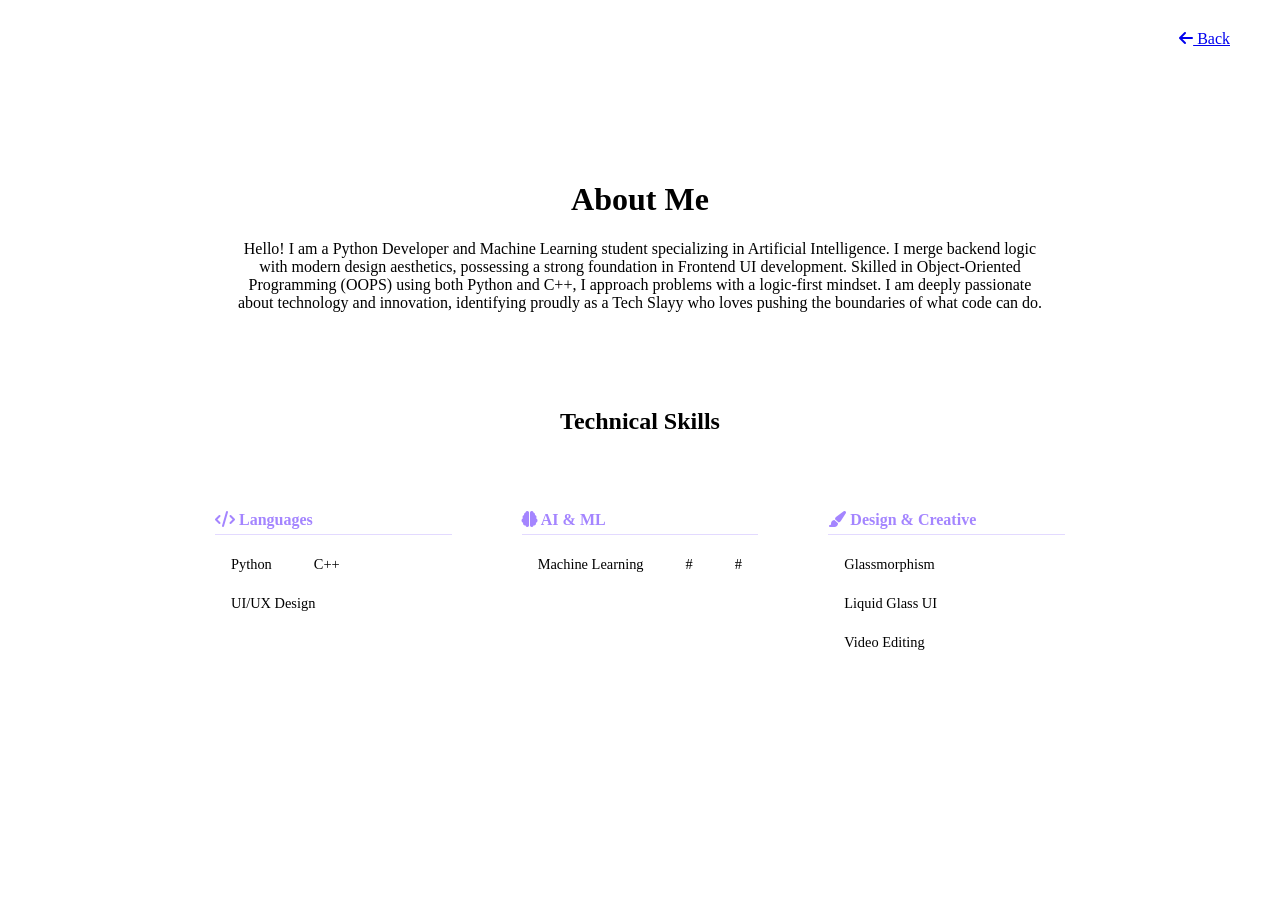
==== about.html @ d916691d "Add files via upload" ====
<!DOCTYPE html>
<html lang="en">
<head>
    <meta charset="UTF-8">
    <meta name="viewport" content="width=device-width, initial-scale=1.0">
    <title>About Me | Vaid Tamrakar</title>
    <link rel="stylesheet" href="try.css">
    <link rel="stylesheet" href="https://cdnjs.cloudflare.com/ajax/libs/font-awesome/6.0.0/css/all.min.css">
    <style>
        .back-nav {
            position: fixed;
            top: 30px;
            right: 50px;
            z-index: 1000;
        }

        .about-container {
            max-width: 900px;
            margin: 100px auto;
            padding: 20px;
            text-align: center;
        }

        .profile-info {
            padding: 40px;
            margin-bottom: 40px;
        }

        .skills-section {
            display: grid;
            grid-template-columns: repeat(auto-fit, minmax(250px, 1fr));
            gap: 20px;
            margin-top: 30px;
        }

        .skill-category {
            padding: 25px;
            text-align: left;
        }

        .skill-category h4 {
            color: #a485ff;
            margin-bottom: 15px;
            border-bottom: 1px solid rgba(164, 133, 255, 0.3);
            padding-bottom: 5px;
        }

        .skill-list {
            list-style: none;
            display: flex;
            flex-wrap: wrap;
            gap: 10px;
        }

        .skill-item {
            background: rgba(255, 255, 255, 0.1);
            padding: 5px 15px;
            border-radius: 20px;
            font-size: 0.9rem;
            border: 1px solid rgba(255, 255, 255, 0.1);
        }
    </style>
</head>
<body>

    <div class="back-nav">
        <a href="try.html" class="glass-btn"><i class="fas fa-arrow-left"></i> Back</a>
    </div>

    <div class="about-container">
        <div class="profile-info glass-card">
            <h1 class="headline"><span class="glass-text">About Me</span></h1>
            <p class="about-text">
                Hello! I am a <span class="highlight">Python Developer</span> and <span class="highlight">Machine Learning student</span> specializing in Artificial Intelligence. I merge backend logic with modern design aesthetics, possessing a strong foundation in <span class="highlight">Frontend UI development.</span>
                Skilled in Object-Oriented Programming (OOPS) using both Python and C++, I approach problems with a logic-first mindset. I am deeply passionate about technology and innovation, identifying proudly as a <span class="highlight">Tech Slayy</span> who loves pushing the boundaries of what code can do.
            </p>
        </div>

        <h2 class="section-title">Technical Skills</h2>
        <div class="skills-section">
            
            <div class="skill-category glass-card">
                <h4><i class="fas fa-code"></i> Languages</h4>
                <div class="skill-list">
                    <span class="skill-item">Python</span>
                    <span class="skill-item">C++</span>
                    <span class="skill-item">UI/UX Design</span>
                </div>
            </div>

            <div class="skill-category glass-card">
                <h4><i class="fas fa-brain"></i> AI & ML</h4>
                <div class="skill-list">
                    <span class="skill-item">Machine Learning</span>
                    <span class="skill-item">#</span>
                    <span class="skill-item">#</span>
                </div>
            </div>

            <div class="skill-category glass-card">
                <h4><i class="fas fa-paint-brush"></i> Design & Creative</h4>
                <div class="skill-list">
                    <span class="skill-item">Glassmorphism</span>
                    <span class="skill-item">Liquid Glass UI</span>
                    <span class="skill-item">Video Editing</span>
                </div>
            </div>

        </div>
    </div>

    <script src="try.js"></script>
</body>
</html>
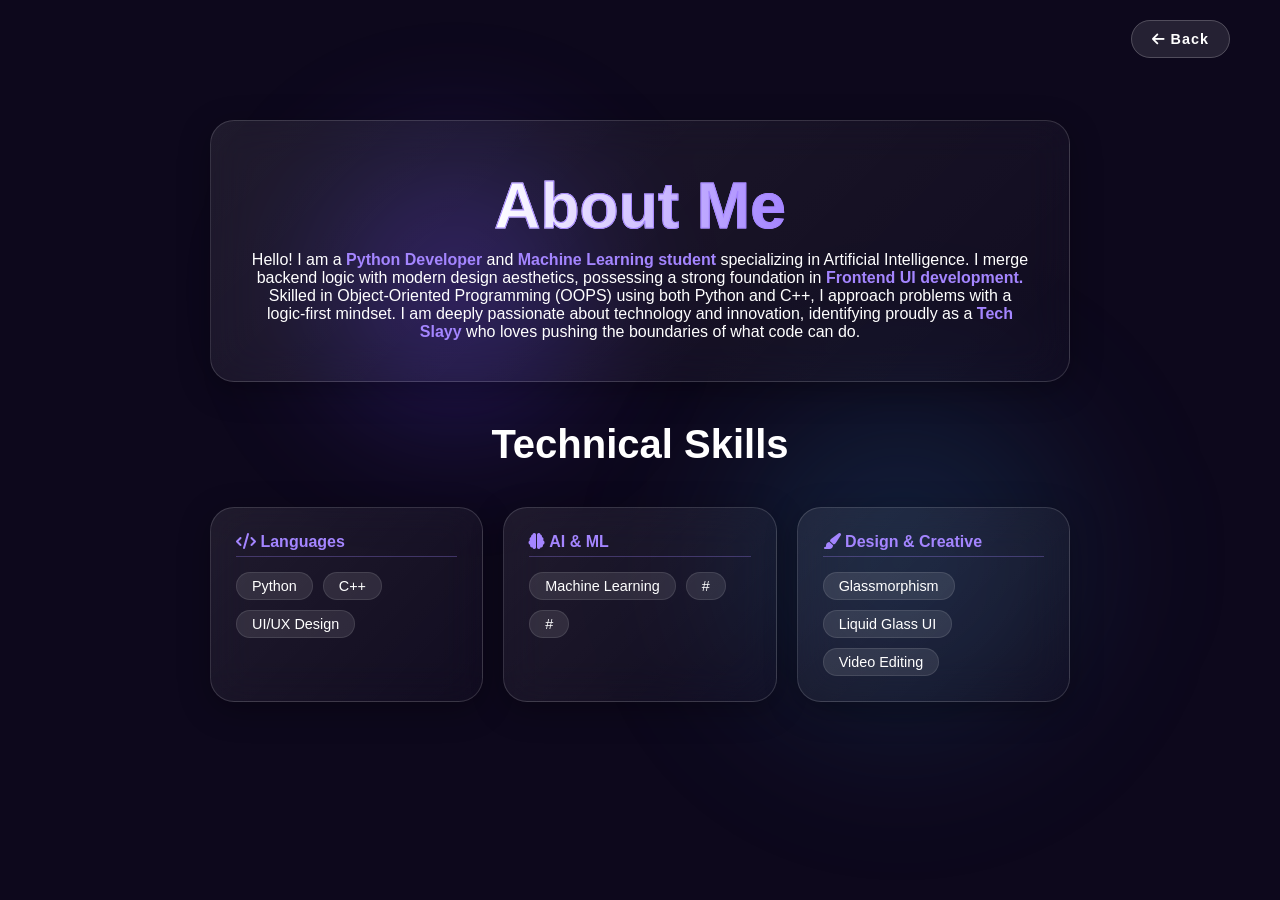
==== commit c4064702: "Add files via upload" ====
--- a/about.html
+++ b/about.html
@@ -4,7 +4,7 @@
     <meta charset="UTF-8">
     <meta name="viewport" content="width=device-width, initial-scale=1.0">
     <title>About Me | Vaid Tamrakar</title>
-    <link rel="stylesheet" href="try.css">
+    <link rel="stylesheet" href="style.css">
     <link rel="stylesheet" href="https://cdnjs.cloudflare.com/ajax/libs/font-awesome/6.0.0/css/all.min.css">
     <style>
         .back-nav {
@@ -64,7 +64,7 @@
 <body>
 
     <div class="back-nav">
-        <a href="try.html" class="glass-btn"><i class="fas fa-arrow-left"></i> Back</a>
+        <a href="index.html" class="glass-btn"><i class="fas fa-arrow-left"></i> Back</a>
     </div>
 
     <div class="about-container">
@@ -109,6 +109,6 @@
         </div>
     </div>
 
-    <script src="try.js"></script>
+    <script src="script.js"></script>
 </body>
 </html>
--- a/style.css
+++ b/style.css
@@ -0,0 +1,298 @@
+@import url('https://fonts.googleapis.com/css2?family=Poppins:wght@300;400;600;700&family=Qwitcher+Grypen:wght@700&display=swap');
+
+* {
+    margin: 0;
+    padding: 0;
+    box-sizing: border-box;
+    font-family: 'Poppins', sans-serif;
+}
+
+body {
+    /* Ibrahim Memon jaisa dark purplish background */
+    background-color: #0d081c; 
+    color: #ffffff;
+    overflow-x: hidden;
+    position: relative;
+}
+
+/* Background Blur Lights (Liquid Effect) */
+body::before {
+    content: '';
+    position: fixed;
+    top: 10%;
+    left: 20%;
+    width: 400px;
+    height: 400px;
+    background: radial-gradient(circle, rgba(88, 56, 219, 0.4) 0%, rgba(0,0,0,0) 70%);
+    z-index: -1;
+    filter: blur(50px);
+}
+
+body::after {
+    content: '';
+    position: fixed;
+    bottom: 10%;
+    right: 10%;
+    width: 500px;
+    height: 500px;
+    background: radial-gradient(circle, rgba(41, 128, 185, 0.25) 0%, rgba(0,0,0,0) 70%);
+    z-index: -1;
+    filter: blur(60px);
+}
+
+/* LIQUID GLASS CARD CSS (Main Magic) */
+.glass-card {
+    background: linear-gradient(135deg, rgba(255, 255, 255, 0.08), rgba(255, 255, 255, 0.02));
+    backdrop-filter: blur(20px);
+    -webkit-backdrop-filter: blur(20px);
+    border: 1px solid rgba(255, 255, 255, 0.15);
+    box-shadow: 0 8px 32px 0 rgba(0, 0, 0, 0.3);
+    border-radius: 24px;
+}
+
+/* Navbar */
+.glass-nav {
+    display: flex;
+    justify-content: space-between;
+    align-items: center;
+    padding: 20px 50px;
+    position: sticky;
+    top: 0;
+    z-index: 100;
+    background: rgba(13, 8, 28, 0.7);
+    backdrop-filter: blur(15px);
+    border-bottom: 1px solid rgba(255, 255, 255, 0.05);
+}
+
+.logo {
+    font-family: 'Qwitcher Grypen', cursive;
+    font-size: 2.5rem;
+    color: #fff;
+}
+
+.nav-links {
+    list-style: none;
+    display: flex;
+    gap: 30px;
+}
+
+.nav-links a {
+    text-decoration: none;
+    color: #ddd;
+    font-weight: 400;
+    transition: color 0.3s;
+}
+
+.nav-links a:hover {
+    color: #a485ff;
+}
+
+/* Hero Section */
+.hero {
+    display: flex;
+    flex-direction: column;
+    align-items: center;
+    text-align: center;
+    padding: 80px 20px 40px;
+}
+
+.memoji-container {
+    position: relative;
+    margin-bottom: 30px;
+}
+
+.greeting-pointer {
+    font-size: 1rem;
+    margin-bottom: 10px;
+}
+
+.highlight {
+    color: #a485ff;
+    font-weight: 600;
+}
+
+.memoji {
+    width: 180px;
+    filter: drop-shadow(0px 10px 20px rgba(0,0,0,0.5));
+}
+
+.headline-container {
+    margin-bottom: 40px;
+}
+
+.small-text {
+    font-size: 1.2rem;
+    color: #ccc;
+}
+
+.headline {
+    font-size: 4rem;
+    font-weight: 700;
+    line-height: 1.1;
+    margin: 10px 0;
+}
+
+.glass-text {
+    color: transparent;
+    -webkit-text-stroke: 1px #a485ff;
+    background: linear-gradient(90deg, #fff, #a485ff);
+    -webkit-background-clip: text;
+    background-clip: text;
+}
+
+.sub-headline {
+    color: #aaa;
+    margin-top: 15px;
+    font-size: 1.1rem;
+}
+
+.role-banner {
+    padding: 20px 40px;
+    display: inline-block;
+    margin-top: 30px;
+}
+
+.gradient-text {
+    background: linear-gradient(90deg, #a485ff, #00d2ff);
+    -webkit-background-clip: text;
+    background-clip: text;
+    -webkit-text-fill-color: transparent;
+}
+
+/* About Section */
+.about {
+    max-width: 800px;
+    margin: 0 auto;
+    text-align: center;
+    padding: 60px 20px;
+    font-size: 1.2rem;
+    color: #ddd;
+    line-height: 1.6;
+}
+
+/* Experience */
+.experience {
+    max-width: 900px;
+    margin: 0 auto;
+    padding: 40px 20px;
+}
+
+.section-title {
+    text-align: center;
+    font-size: 2.5rem;
+    margin-bottom: 40px;
+}
+
+.exp-card {
+    display: flex;
+    gap: 20px;
+    padding: 30px;
+    margin-bottom: 25px;
+    transition: transform 0.3s;
+}
+
+.exp-card:hover {
+    transform: translateY(-5px);
+}
+
+.exp-icon {
+    font-size: 2rem;
+    background: rgba(255, 255, 255, 0.1);
+    padding: 15px;
+    border-radius: 15px;
+    height: fit-content;
+}
+
+.exp-details h3 {
+    font-size: 1.5rem;
+    margin-bottom: 10px;
+}
+
+.exp-details p {
+    color: #aaa;
+    margin-bottom: 20px;
+}
+
+.glass-btn {
+    text-decoration: none;
+    color: #fff;
+    font-weight: 600;
+    font-size: 0.9rem;
+    letter-spacing: 1px;
+    background: rgba(255, 255, 255, 0.1);
+    padding: 10px 20px;
+    border-radius: 30px;
+    border: 1px solid rgba(255, 255, 255, 0.2);
+    transition: background 0.3s;
+}
+
+.glass-btn:hover {
+    background: rgba(255, 255, 255, 0.2);
+}
+
+/* --- Contact Section (Updated) --- */
+.contact {
+    padding-bottom: 100px;
+}
+
+.contact-card {
+    padding: 50px;
+    border-radius: 30px;
+    text-align: center;
+    max-width: 700px;
+    margin: 0 auto;
+}
+
+.email-link {
+    display: block;
+    margin: 25px 0;
+    font-size: 1.2rem;
+    color: #00d2ff;
+    text-decoration: none;
+    font-weight: bold;
+}
+
+.social-container {
+    display: flex;
+    justify-content: center;
+    gap: 20px;
+    margin-top: 20px;
+}
+
+.social-link {
+    display: flex;
+    align-items: center;
+    gap: 10px;
+    padding: 12px 25px;
+    border-radius: 12px;
+    text-decoration: none;
+    color: white;
+    font-weight: 500;
+    transition: all 0.3s ease;
+}
+
+/* Specific Brand Colors on Hover */
+.github-btn:hover {
+    background: rgba(255, 255, 255, 0.2);
+    transform: translateY(-5px);
+    box-shadow: 0 10px 20px rgba(255,255,255,0.1);
+}
+
+.linkedin-btn:hover {
+    background: rgba(0, 119, 181, 0.3);
+    transform: translateY(-5px);
+    box-shadow: 0 10px 20px rgba(0, 119, 181, 0.2);
+}
+
+.social-link i {
+    font-size: 1.4rem;
+}
+
+/* --- Footer Styles (Matching your screenshot) --- */
+footer {
+    padding: 40px;
+    text-align: center;
+    border-top: 1px solid rgba(255,255,255,0.05);
+    font-size: 0.9rem;
+    color: rgba(255,255,255,0.5);
+}
